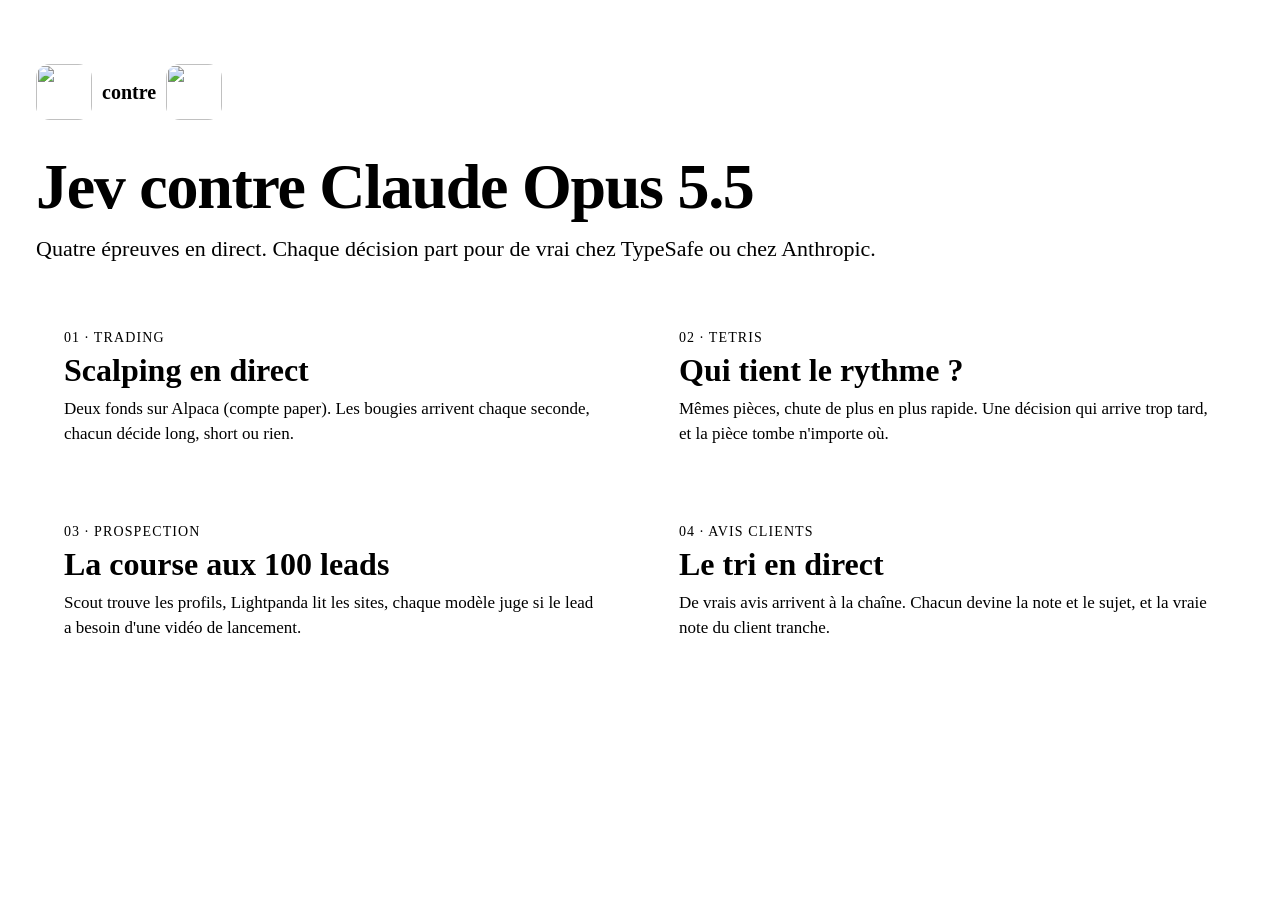
==== arena/app/static/index.html @ a658fe36 "Jev Arena : Jev contre Claude Opus 5.5 en direct (trading, Tetris, leads, avis) Application locale D" ====
<!doctype html>
<html lang="fr">
<head>
<meta charset="utf-8">
<meta name="viewport" content="width=device-width, initial-scale=1">
<title>Jev Arena</title>
<link rel="stylesheet" href="/static/common/arena.css">
<style>
  body { overflow: auto; }
  main { max-width: 1240px; margin: 0 auto; padding: 56px 28px; }
  h1 { font-size: 64px; margin: 0; letter-spacing: -.02em; }
  h1 .jev { color: var(--jev); } h1 .opus { color: var(--opus); }
  .sub { color: var(--ink-2); font-size: 22px; margin: 12px 0 40px; }
  .grid { display: grid; grid-template-columns: repeat(2, 1fr); gap: 22px; }
  a.scene { display: block; padding: 28px; text-decoration: none; color: inherit; transition: transform .2s; }
  a.scene:hover { transform: translateY(-3px); }
  a.scene .k { font-size: 14px; color: var(--violet); text-transform: uppercase; letter-spacing: .08em; }
  a.scene h2 { font-size: 32px; margin: 6px 0 8px; }
  a.scene p { color: var(--ink-2); margin: 0; font-size: 17px; line-height: 1.45; }
  .duo { display: flex; gap: 10px; align-items: center; margin-bottom: 30px; }
  .duo img { width: 56px; height: 56px; border-radius: 14px; }
  .vs { font-weight: 700; color: var(--ink-3); font-size: 20px; }
  .status { margin-top: 30px; color: var(--ink-3); font-size: 14px; white-space: pre-wrap; }
</style>
</head>
<body>
<main>
  <div class="duo"><img src="/static/common/logos/typesafe-icon.png" alt=""><span class="vs">contre</span><img src="/static/common/logos/claude.png" alt=""></div>
  <h1><span class="jev">Jev</span> contre <span class="opus">Claude Opus 5.5</span></h1>
  <p class="sub">Quatre épreuves en direct. Chaque décision part pour de vrai chez TypeSafe ou chez Anthropic.</p>
  <div class="grid">
    <a class="scene card" href="/trading"><div class="k">01 · Trading</div><h2>Scalping en direct</h2>
      <p>Deux fonds sur Alpaca (compte paper). Les bougies arrivent chaque seconde, chacun décide long, short ou rien.</p></a>
    <a class="scene card" href="/tetris"><div class="k">02 · Tetris</div><h2>Qui tient le rythme ?</h2>
      <p>Mêmes pièces, chute de plus en plus rapide. Une décision qui arrive trop tard, et la pièce tombe n'importe où.</p></a>
    <a class="scene card" href="/leads"><div class="k">03 · Prospection</div><h2>La course aux 100 leads</h2>
      <p>Scout trouve les profils, Lightpanda lit les sites, chaque modèle juge si le lead a besoin d'une vidéo de lancement.</p></a>
    <a class="scene card" href="/avis"><div class="k">04 · Avis clients</div><h2>Le tri en direct</h2>
      <p>De vrais avis arrivent à la chaîne. Chacun devine la note et le sujet, et la vraie note du client tranche.</p></a>
  </div>
  <div class="status" id="status"></div>
</main>
<script>
fetch("/api/status").then(r => r.json()).then(s => {
  const lines = [];
  for (const [k, v] of Object.entries(s.errors || {})) lines.push(`⚠ scène ${k} en erreur :\n${v}`);
  document.getElementById("status").textContent = lines.join("\n");
});
</script>
</body>
</html>
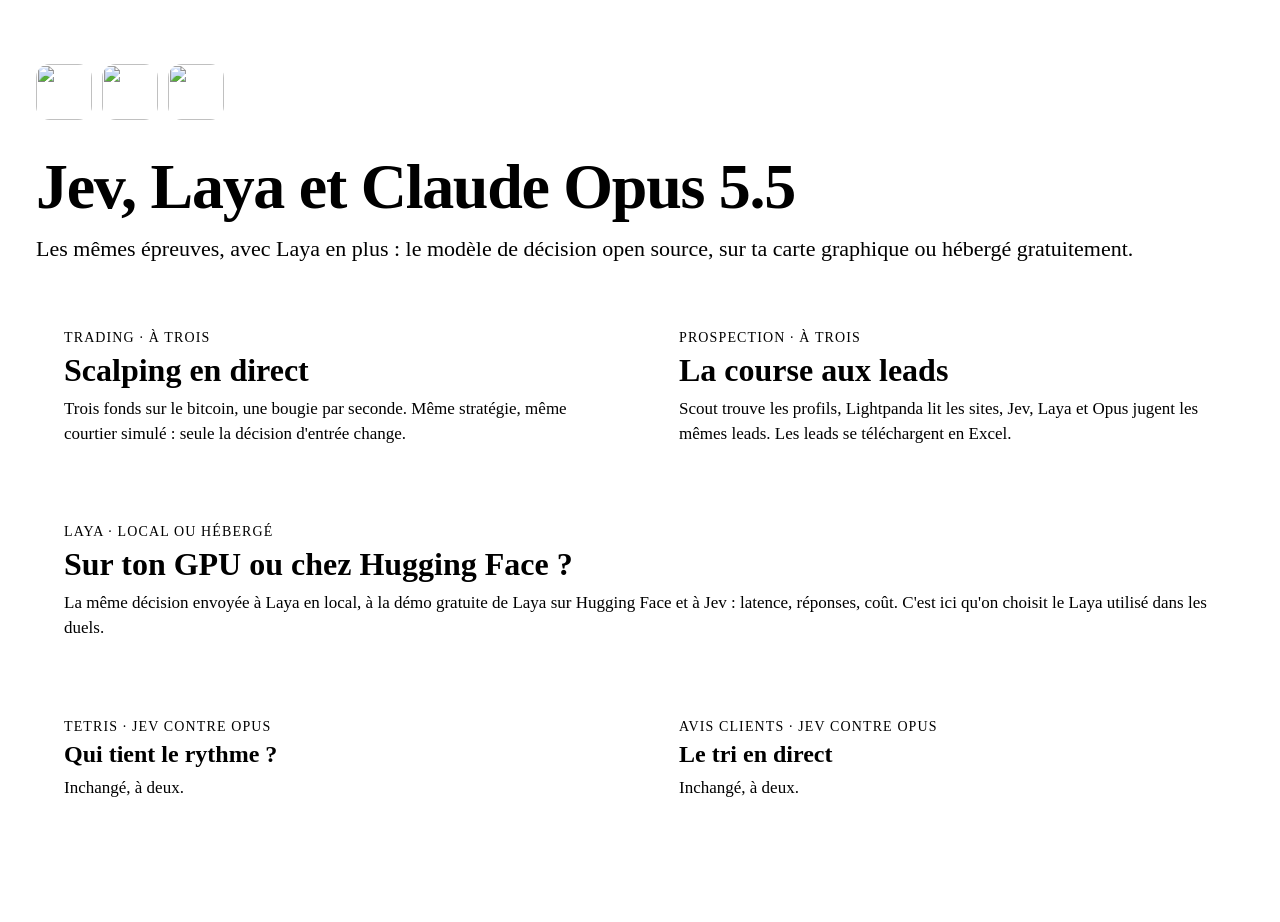
==== commit 4bf237c8: "Version a trois : Jev, Laya et Claude Opus 5.5 Laya (Convai, open source) devient le troisieme decid" ====
--- a/arena/app/static/index.html
+++ b/arena/app/static/index.html
@@ -3,13 +3,15 @@
 <head>
 <meta charset="utf-8">
 <meta name="viewport" content="width=device-width, initial-scale=1">
-<title>Jev Arena</title>
+<title>Jev Arena · Jev, Laya, Opus</title>
 <link rel="stylesheet" href="/static/common/arena.css">
 <style>
   body { overflow: auto; }
   main { max-width: 1240px; margin: 0 auto; padding: 56px 28px; }
   h1 { font-size: 64px; margin: 0; letter-spacing: -.02em; }
-  h1 .jev { color: var(--jev); } h1 .opus { color: var(--opus); }
+  h1 .jev { color: var(--jev); } h1 .opus { color: var(--opus); } h1 .laya { color: var(--laya); }
+  a.scene.wide { grid-column: 1 / -1; }
+  a.scene.small h2 { font-size: 24px; }
   .sub { color: var(--ink-2); font-size: 22px; margin: 12px 0 40px; }
   .grid { display: grid; grid-template-columns: repeat(2, 1fr); gap: 22px; }
   a.scene { display: block; padding: 28px; text-decoration: none; color: inherit; transition: transform .2s; }
@@ -25,18 +27,20 @@
 </head>
 <body>
 <main>
-  <div class="duo"><img src="/static/common/logos/typesafe-icon.png" alt=""><span class="vs">contre</span><img src="/static/common/logos/claude.png" alt=""></div>
-  <h1><span class="jev">Jev</span> contre <span class="opus">Claude Opus 5.5</span></h1>
-  <p class="sub">Quatre épreuves en direct. Chaque décision part pour de vrai chez TypeSafe ou chez Anthropic.</p>
+  <div class="duo"><img src="/static/common/logos/typesafe-icon.png" alt=""><img src="/static/common/logos/laya.png" alt=""><img src="/static/common/logos/claude.png" alt=""></div>
+  <h1><span class="jev">Jev</span>, <span class="laya">Laya</span> et <span class="opus">Claude Opus 5.5</span></h1>
+  <p class="sub">Les mêmes épreuves, avec Laya en plus : le modèle de décision open source, sur ta carte graphique ou hébergé gratuitement.</p>
   <div class="grid">
-    <a class="scene card" href="/trading"><div class="k">01 · Trading</div><h2>Scalping en direct</h2>
-      <p>Deux fonds sur Alpaca (compte paper). Les bougies arrivent chaque seconde, chacun décide long, short ou rien.</p></a>
-    <a class="scene card" href="/tetris"><div class="k">02 · Tetris</div><h2>Qui tient le rythme ?</h2>
-      <p>Mêmes pièces, chute de plus en plus rapide. Une décision qui arrive trop tard, et la pièce tombe n'importe où.</p></a>
-    <a class="scene card" href="/leads"><div class="k">03 · Prospection</div><h2>La course aux 100 leads</h2>
-      <p>Scout trouve les profils, Lightpanda lit les sites, chaque modèle juge si le lead a besoin d'une vidéo de lancement.</p></a>
-    <a class="scene card" href="/avis"><div class="k">04 · Avis clients</div><h2>Le tri en direct</h2>
-      <p>De vrais avis arrivent à la chaîne. Chacun devine la note et le sujet, et la vraie note du client tranche.</p></a>
+    <a class="scene card" href="/trading"><div class="k">Trading · à trois</div><h2>Scalping en direct</h2>
+      <p>Trois fonds sur le bitcoin, une bougie par seconde. Même stratégie, même courtier simulé : seule la décision d'entrée change.</p></a>
+    <a class="scene card" href="/leads"><div class="k">Prospection · à trois</div><h2>La course aux leads</h2>
+      <p>Scout trouve les profils, Lightpanda lit les sites, Jev, Laya et Opus jugent les mêmes leads. Les leads se téléchargent en Excel.</p></a>
+    <a class="scene card wide" href="/laya"><div class="k">Laya · local ou hébergé</div><h2>Sur ton GPU ou chez Hugging Face ?</h2>
+      <p>La même décision envoyée à Laya en local, à la démo gratuite de Laya sur Hugging Face et à Jev : latence, réponses, coût. C'est ici qu'on choisit le Laya utilisé dans les duels.</p></a>
+    <a class="scene card small" href="/tetris"><div class="k">Tetris · Jev contre Opus</div><h2>Qui tient le rythme ?</h2>
+      <p>Inchangé, à deux.</p></a>
+    <a class="scene card small" href="/avis"><div class="k">Avis clients · Jev contre Opus</div><h2>Le tri en direct</h2>
+      <p>Inchangé, à deux.</p></a>
   </div>
   <div class="status" id="status"></div>
 </main>
